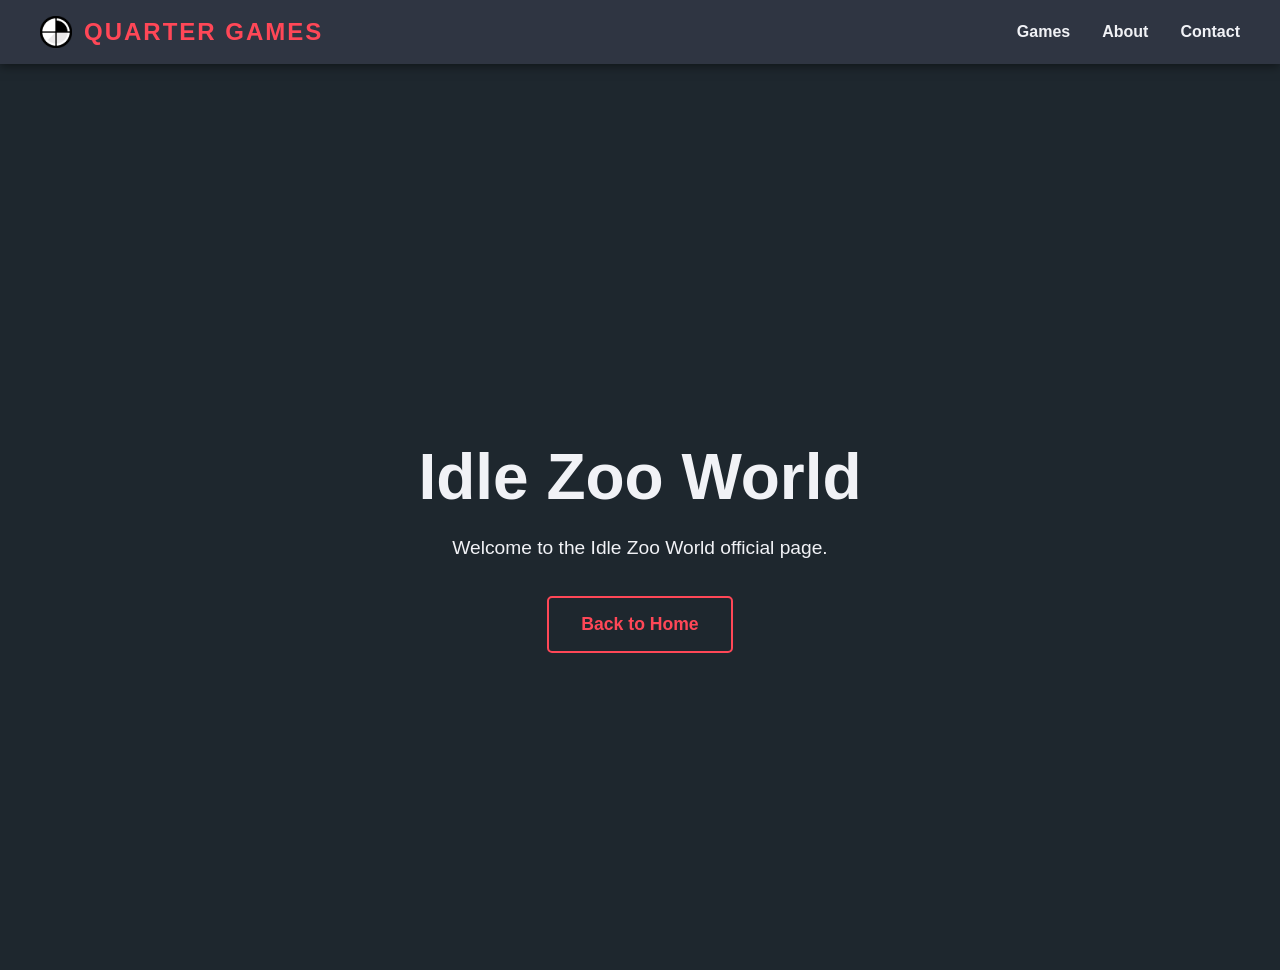
==== idle-zoo-world.html @ b4c4844a "WIP" ====
<!DOCTYPE html>
<html lang="en">
<head>  
    <meta charset="UTF-8">
    <meta name="viewport" content="width=device-width, initial-scale=1.0">
    <title>Project Nebula - Quarter Games</title>
    <link rel="icon" type="image/png" href="assets/logo.png">
    <link rel="stylesheet" href="styles/style.css">
</head>
<body>
    <header class="static-header">
        <nav class="nav-container">
            <a href="index.html#" class="logo" style="text-decoration:none;">
                <img src="assets/logo.png" alt="Logo" class="logo-img" onerror="this.style.display='none'">
                Quarter Games
            </a>
            <ul class="nav-links">
                <li><a href="index.html#games">Games</a></li>
                <li><a href="index.html#about">About</a></li>
                <li><a href="index.html#contact">Contact</a></li>
            </ul>
        </nav>
    </header>

    <main id="main-content">
        <section class="vertical-section">
            <div class="section-content">
                <h1>Idle Zoo World</h1>
                <p>Welcome to the Idle Zoo World official page.</p>
                <a href="index.html" class="btn outline-btn">Back to Home</a>
            </div>
        </section>
    </main>

    <script src="scripts/main.js"></script>
</body>
</html>
---- styles/style.css ----
:root {
    --primary-color: #ff4757;
    --bg-dark: #1e272e;
    --text-light: #f1f2f6;
    --header-bg: #2f3542;
}

body, html {
    margin: 0;
    padding: 0;
    font-family: 'Segoe UI', Tahoma, Geneva, Verdana, sans-serif;
    background-color: var(--bg-dark);
    color: var(--text-light);
    scroll-behavior: smooth;
    overflow-x: hidden;
}

/* Static Header */
.static-header {
    position: fixed;
    top: 0;
    left: 0;
    width: 100%;
    background-color: var(--header-bg);
    box-shadow: 0 2px 10px rgba(0,0,0,0.5);
    z-index: 1000;
}

.nav-container {
    display: flex;
    justify-content: space-between;
    align-items: center;
    max-width: 1200px;
    margin: 0 auto;
    padding: 1rem 2rem;
    position: relative;
}

.logo {
    display: flex;
    align-items: center;
    gap: 12px;
    font-size: 1.5rem;
    font-weight: bold;
    color: var(--primary-color);
    text-transform: uppercase;
    letter-spacing: 2px;
}

.logo-img {
    height: 32px; /* Adjust according to your logo size */
    width: auto;
    object-fit: contain;
}

.nav-links {
    list-style: none;
    display: flex;
    gap: 2rem;
    margin: 0;
    padding: 0;
}

.nav-links a {
    color: var(--text-light);
    text-decoration: none;
    font-weight: 600;
    transition: color 0.3s;
    padding: 0.5rem 0;
}

.nav-links a:hover {
    color: var(--primary-color);
}

/* Vertical Sections */
#main-content {
    margin-top: 70px; /* Offset for fixed header */
    display: flex;
    flex-direction: column;
}

.vertical-section {
    min-height: 100vh;
    display: flex;
    align-items: center;
    justify-content: center;
    padding: 2rem;
    box-sizing: border-box;
}

.vertical-section:nth-child(even) {
    background-color: rgba(255, 255, 255, 0.02);
}

.section-content {
    max-width: 1000px;
    width: 100%;
    text-align: center;
}

h1 {
    font-size: 4rem;
    margin-bottom: 1rem;
}

h2 {
    font-size: 3rem;
    margin-bottom: 2rem;
    color: var(--primary-color);
}

p {
    font-size: 1.2rem;
    line-height: 1.6;
    margin-bottom: 2rem;
}

/* Buttons */
.btn {
    display: inline-block;
    padding: 1rem 2rem;
    font-size: 1.1rem;
    text-decoration: none;
    border-radius: 5px;
    font-weight: bold;
    transition: all 0.3s;
    cursor: pointer;
}

.primary-btn {
    background-color: var(--primary-color);
    color: white;
}

.primary-btn:hover {
    background-color: #ff6b81;
    transform: translateY(-2px);
}

.outline-btn {
    border: 2px solid var(--primary-color);
    color: var(--primary-color);
}

.outline-btn:hover {
    background-color: var(--primary-color);
    color: white;
}

/* Games Grid */
.games-grid {
    display: grid;
    grid-template-columns: repeat(auto-fit, minmax(300px, 1fr));
    gap: 2rem;
    margin-top: 2rem;
}

.game-card {
    background-color: var(--header-bg);
    border-radius: 10px;
    overflow: hidden;
    transition: transform 0.3s;
    cursor: pointer;
    box-shadow: 0 5px 15px rgba(0,0,0,0.3);
}

.game-card:hover {
    transform: translateY(-10px);
}

.game-card img {
    width: 100%;
    height: 200px;
    object-fit: cover;
    background-color: #444; /* Fallback */
}

.game-info {
    padding: 1.5rem;
}

.game-info h3 {
    margin: 0 0 1rem 0;
    color: var(--primary-color);
}

/* Modal */
.modal {
    position: fixed;
    top: 0; left: 0; width: 100%; height: 100%;
    background-color: rgba(0, 0, 0, 0.8);
    display: flex;
    align-items: center;
    justify-content: center;
    z-index: 2000;
    opacity: 1;
    transition: opacity 0.3s;
}

.modal.hidden {
    opacity: 0;
    pointer-events: none;
}

.modal-content {
    background-color: var(--header-bg);
    padding: 2.5rem;
    border-radius: 10px;
    max-width: 1100px;
    width: 90%;
    max-height: 90vh;
    overflow-y: auto;
    position: relative;
}

.close-btn {
    position: absolute;
    top: 1rem;
    right: 1.5rem;
    font-size: 2rem;
    cursor: pointer;
    color: var(--text-light);
}

.close-btn:hover {
    color: var(--primary-color);
}

.horizontal-layout {
    display: flex;
    gap: 2.5rem;
    align-items: center; /* Changed from flex-start to center */
}

.modal-media {
    flex: 1 1 55%;
    max-width: 55%;
}

.modal-media h2 {
    margin-top: 0;
    margin-bottom: 1rem;
}

.modal-info {
    flex: 1 1 45%;
    display: flex;
    flex-direction: column;
}

.modal-info h2 {
    margin-top: 0;
    margin-bottom: 0.5rem;
}

.modal-body img {
    width: 100%;
    border-radius: 5px;
    margin-bottom: 1rem;
}

.video-container {
    width: 100%;
    margin-bottom: 1rem;
    border-radius: 5px;
    overflow: hidden;
    background-color: #000;
}

.video-container iframe, .video-container video {
    width: 100%;
    aspect-ratio: 16 / 9;
    border: none;
    display: block;
}

.modal-meta {
    display: flex;
    gap: 1rem;
    margin: 1rem 0;
    color: #a4b0be;
    font-size: 0.9rem;
}

.platforms {
    margin-top: 1rem;
}

.platform-tag {
    display: inline-block;
    background-color: rgba(255, 71, 87, 0.2);
    color: var(--primary-color);
    padding: 0.3rem 0.8rem;
    border-radius: 20px;
    margin-right: 0.5rem;
    margin-bottom: 0.5rem;
    font-size: 0.85rem;
}

/* Mobile responsive modal */
@media (max-width: 900px) {
    .horizontal-layout {
        flex-direction: column;
        gap: 1.5rem;
    }
    
    .modal-media, .modal-info {
        max-width: 100%;
        flex: 1 1 auto;
    }
}
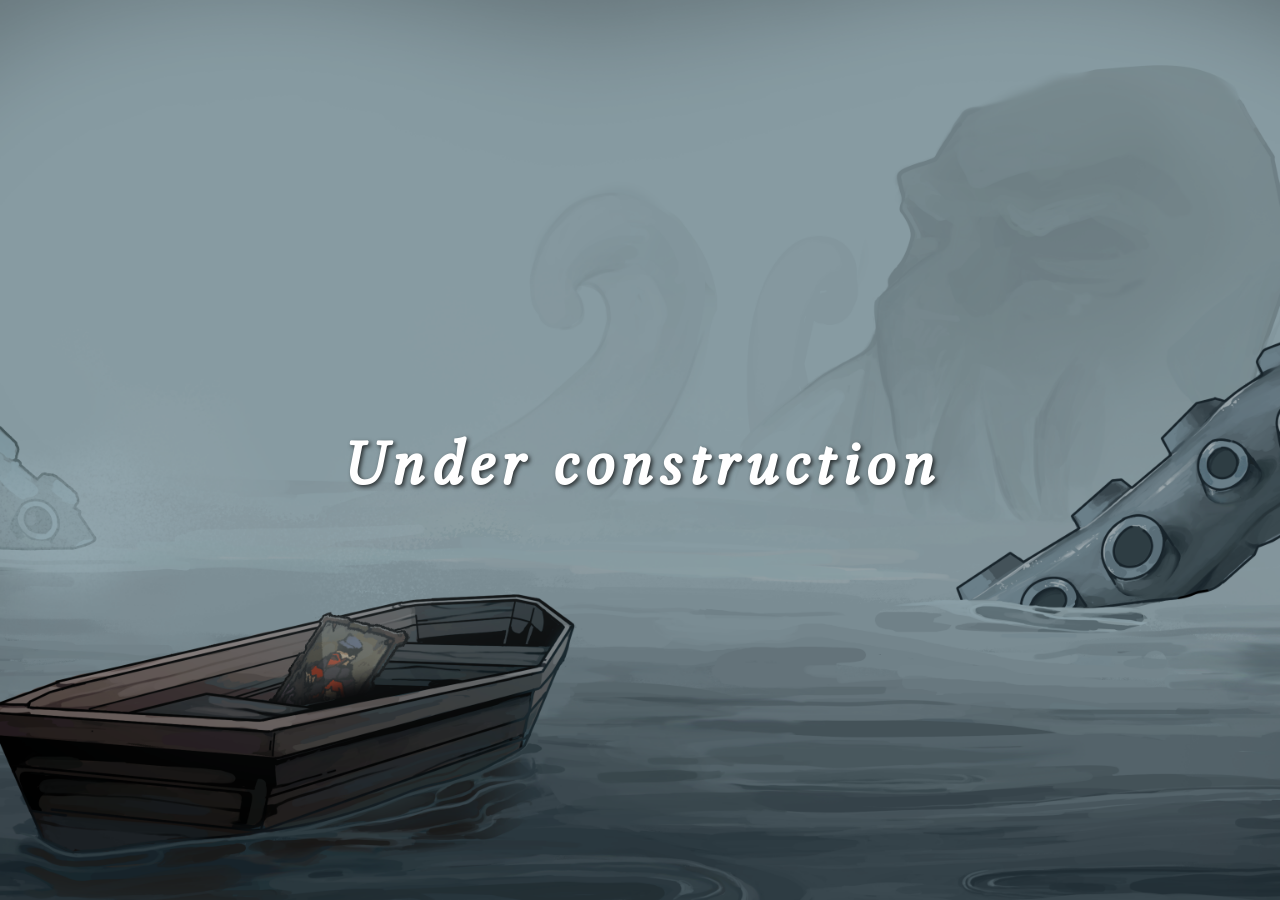
==== commit 37ee9950: "Under construction" ====
--- a/idle-zoo-world.html
+++ b/idle-zoo-world.html
@@ -7,7 +7,10 @@
     <link rel="icon" type="image/png" href="assets/logo.png">
     <link rel="stylesheet" href="styles/style.css">
 </head>
-<body>
+<body style="background-image: url('Miasma.png'); background-size: cover; background-position: center; margin: 0; height: 100vh; display: flex; align-items: center; justify-content: center;">
+    <h1 style="color: white; font-size: 4rem; text-shadow: 2px 2px 4px rgba(0,0,0,0.7); font-family: 'LinLibertine_RI', serif;">Under construction</h1>
+
+    <!--
     <header class="static-header">
         <nav class="nav-container">
             <a href="index.html#" class="logo" style="text-decoration:none;">
@@ -33,5 +36,6 @@
     </main>
 
     <script src="scripts/main.js"></script>
+    -->
 </body>
 </html>
--- a/styles/style.css
+++ b/styles/style.css
@@ -1,3 +1,8 @@
+@font-face {
+    font-family: 'LinLibertine_RI';
+    src: url('../LinLibertine_RI.ttf') format('truetype');
+}
+
 :root {
     --primary-color: #ff4757;
     --bg-dark: #1e272e;
@@ -100,8 +105,9 @@
 }
 
 h1 {
-    font-size: 4rem;
+    font-size: 8rem;
     margin-bottom: 1rem;
+    letter-spacing: 0.1em; /* Added spacing between letters */
 }
 
 h2 {
